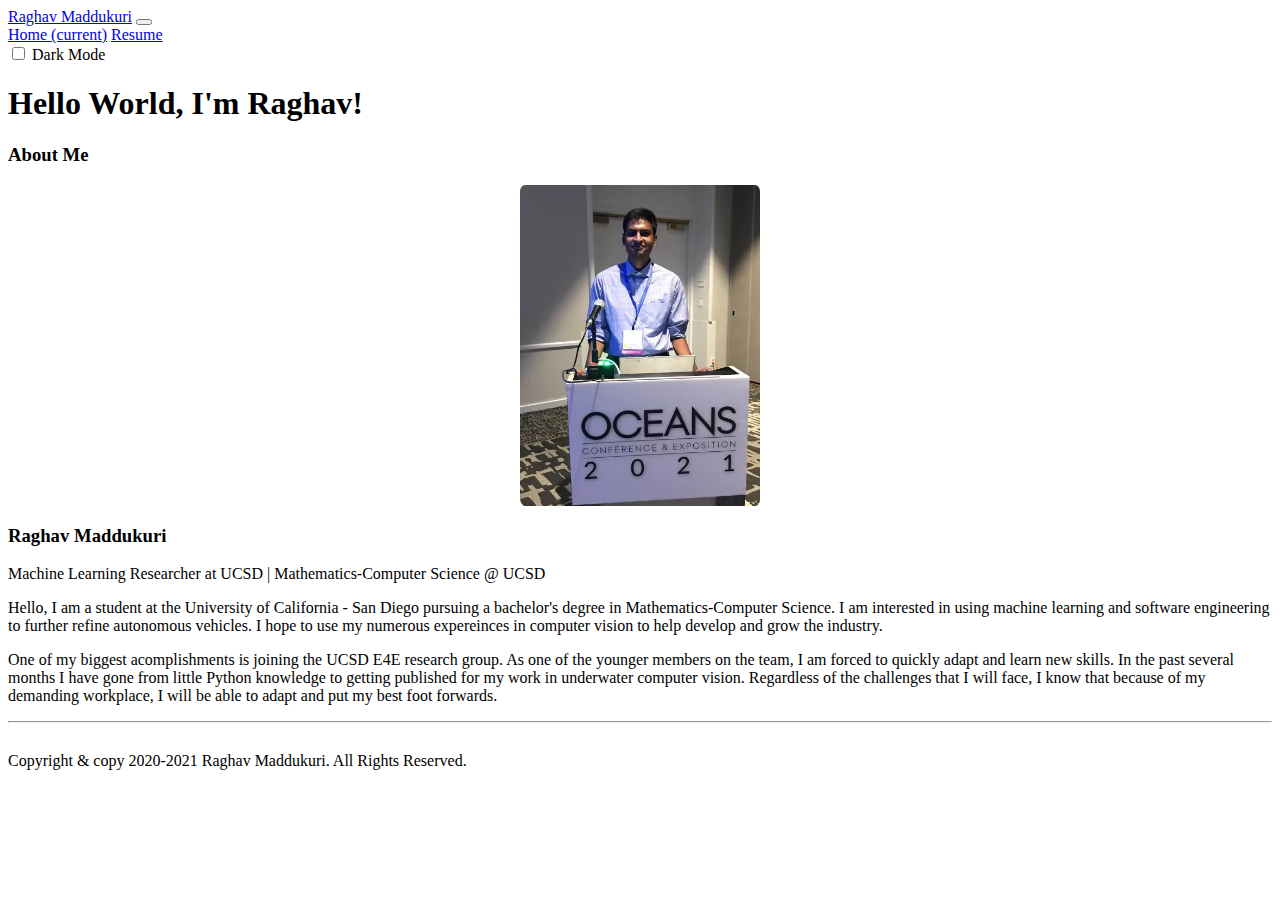
==== index.html @ 7d09486c "typos fixed" ====
<!doctype html>
<html lang="en">

<head>
  <!-- Required meta tags -->
  <meta charset="utf-8">
  <meta name="viewport" content="width=device-width, initial-scale=1, shrink-to-fit=no">

  <!-- Bootstrap CSS -->
  <link rel="stylesheet" href="https://cdn.jsdelivr.net/npm/bootstrap@4.5.3/dist/css/bootstrap.min.css"
    integrity="sha384-TX8t27EcRE3e/ihU7zmQxVncDAy5uIKz4rEkgIXeMed4M0jlfIDPvg6uqKI2xXr2" crossorigin="anonymous">

  <!-- Custom CSS -->
  <link href="styles.css" rel="stylesheet">
  <link rel="stylesheet" href="dark-mode.css">

  <!-- Favicon -->
  <link rel="icon" href="assets/img/jpg-png/favicon.jpg" type="image/jpg" alt="Favicon">

  <!-- Meta -->
  <meta name="Description" content="Raghav Maddukur's personal website. This is the main page.">

  <title>Raghav Maddukuri - Mathematics-Computer Science @ University of California San Diego</title>
</head>

<body>
  <nav class="navbar navbar-expand-lg navbar-light bg-light">
    <a class="navbar-brand" href="index.html">Raghav Maddukuri</a>
    <button class="navbar-toggler" type="button" data-toggle="collapse" data-target="#navbarNavAltMarkup"
      aria-controls="navbarNavAltMarkup" aria-expanded="false" aria-label="Toggle navigation">
      <span class="navbar-toggler-icon"></span>
    </button>
    <div class="collapse navbar-collapse" id="navbarNavAltMarkup">
      <div class="navbar-nav">
        <a class="nav-item nav-link active" href="index.html">Home <span class="sr-only">(current)</span></a>
        <!-- <a class="nav-item nav-link" href="projects.html">Projects</a> -->
        <a class="nav-item nav-link" href="resume.html">Resume</a>
      </div>
    </div>

    <div class="custom-control custom-switch">
      <input type="checkbox" class="custom-control-input" id="darkSwitch" />
      <label class="custom-control-label" for="darkSwitch">Dark Mode</label>
    </div>
    <script src="dark-mode-switch.min.js"></script>
  </nav>

  <div class="jumbotron jumbotron-fluid bg-light">
    <div class="container">
      <h1>Hello World, I'm Raghav!</h1>
    </div>
  </div>

  <div class="container">
    <div class="row">
      <div class="col-lg-3 text-center">
        <h3>About Me</h3>
      </div>
    </div>
    <div class="row profile">
      <div class="col-lg-3">
        <picture>
          <source type="image/webp" srcset="assets/img/webp/profile-img.webp">
          <img src="assets/img/jpg-png/profile-img.jpg" alt="Profile Picture of Raghav">
        </picture>
      </div>
      <div class="col-lg-9">
        <h3>Raghav Maddukuri</h3>
        <p class="font-italic">Machine Learning Researcher at UCSD | Mathematics-Computer Science @ UCSD</p>
        <p>Hello, I am a student at the University of California - San Diego pursuing a bachelor's degree in Mathematics-Computer Science.
          I am interested in using machine learning and software engineering to further refine autonomous vehicles. I hope to use my numerous
          expereinces in computer vision to help develop and grow the industry.</p>
        <p>One of my biggest acomplishments is joining the UCSD E4E research group. As one of the younger members on the team, I am forced to quickly adapt and learn new skills.
          In the past several months I have gone from little Python knowledge to getting published for my work in underwater computer vision.
          Regardless of the challenges that I will face, I know that because of my demanding workplace, I will be able to adapt and put my best foot forwards.</p>
      </div>
    </div>
    <hr />
  </div>

  <footer class="footer">
    <div class="container">
      <span class="text-muted">Copyright & copy 2020-2021 Raghav Maddukuri. All Rights Reserved.</span>
    </div>
  </footer>

  <script src="https://code.jquery.com/jquery-3.5.1.slim.min.js"
    integrity="sha384-DfXdz2htPH0lsSSs5nCTpuj/zy4C+OGpamoFVy38MVBnE+IbbVYUew+OrCXaRkfj"
    crossorigin="anonymous"></script>
  <script src="https://cdn.jsdelivr.net/npm/bootstrap@4.5.3/dist/js/bootstrap.bundle.min.js"
    integrity="sha384-ho+j7jyWK8fNQe+A12Hb8AhRq26LrZ/JpcUGGOn+Y7RsweNrtN/tE3MoK7ZeZDyx"
    crossorigin="anonymous"></script>
</body>

</html>
---- styles.css ----
html {
  scroll-behavior: smooth;
}

.profile img {
  margin: 15px auto;
  display: block;
  width: 15rem;
  border-radius: 2%;
}

.edu img {
  margin: 15px auto;
  display: block;
  width: 5rem;
  border-radius: 4%;
}

.footer {
  bottom: 0;
  width: 100%;
  height: 60px;
  line-height: 60px;
}
---- dark-mode.css ----
[data-theme="dark"] {
  background-color: #111 !important;
  color: #eee;
}

[data-theme="dark"] .navbar a {
  color: #eee !important;
}

[data-theme="dark"] .bg-light {
  background-color: #333 !important;
}

[data-theme="dark"] .bg-white {
  background-color: #000 !important;
}

[data-theme="dark"] .bg-black {
  background-color: #eee !important;
}
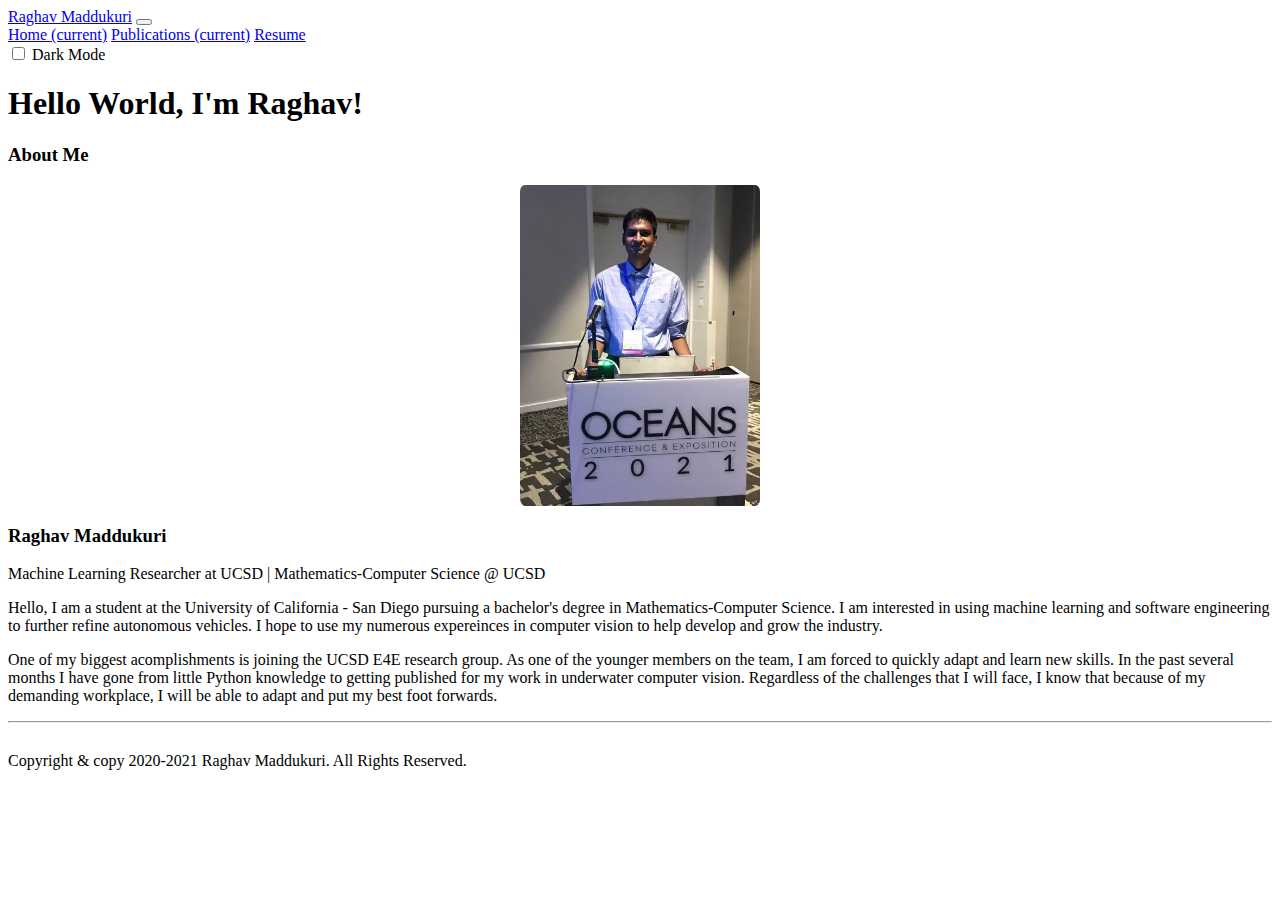
==== commit ae41156d: "fixed nabar fr this time" ====
--- a/index.html
+++ b/index.html
@@ -18,7 +18,7 @@
   <link rel="icon" href="assets/img/jpg-png/favicon.jpg" type="image/jpg" alt="Favicon">
 
   <!-- Meta -->
-  <meta name="Description" content="Raghav Maddukur's personal website. This is the main page.">
+  <meta name="Description" content="Raghav Maddukuri's personal website. This is the main page.">
 
   <title>Raghav Maddukuri - Mathematics-Computer Science @ University of California San Diego</title>
 </head>
@@ -33,6 +33,7 @@
     <div class="collapse navbar-collapse" id="navbarNavAltMarkup">
       <div class="navbar-nav">
         <a class="nav-item nav-link active" href="index.html">Home <span class="sr-only">(current)</span></a>
+        <a class="nav-item nav-link" href="publications.html">Publications <span class="sr-only">(current)</span></a>
         <!-- <a class="nav-item nav-link" href="projects.html">Projects</a> -->
         <a class="nav-item nav-link" href="resume.html">Resume</a>
       </div>
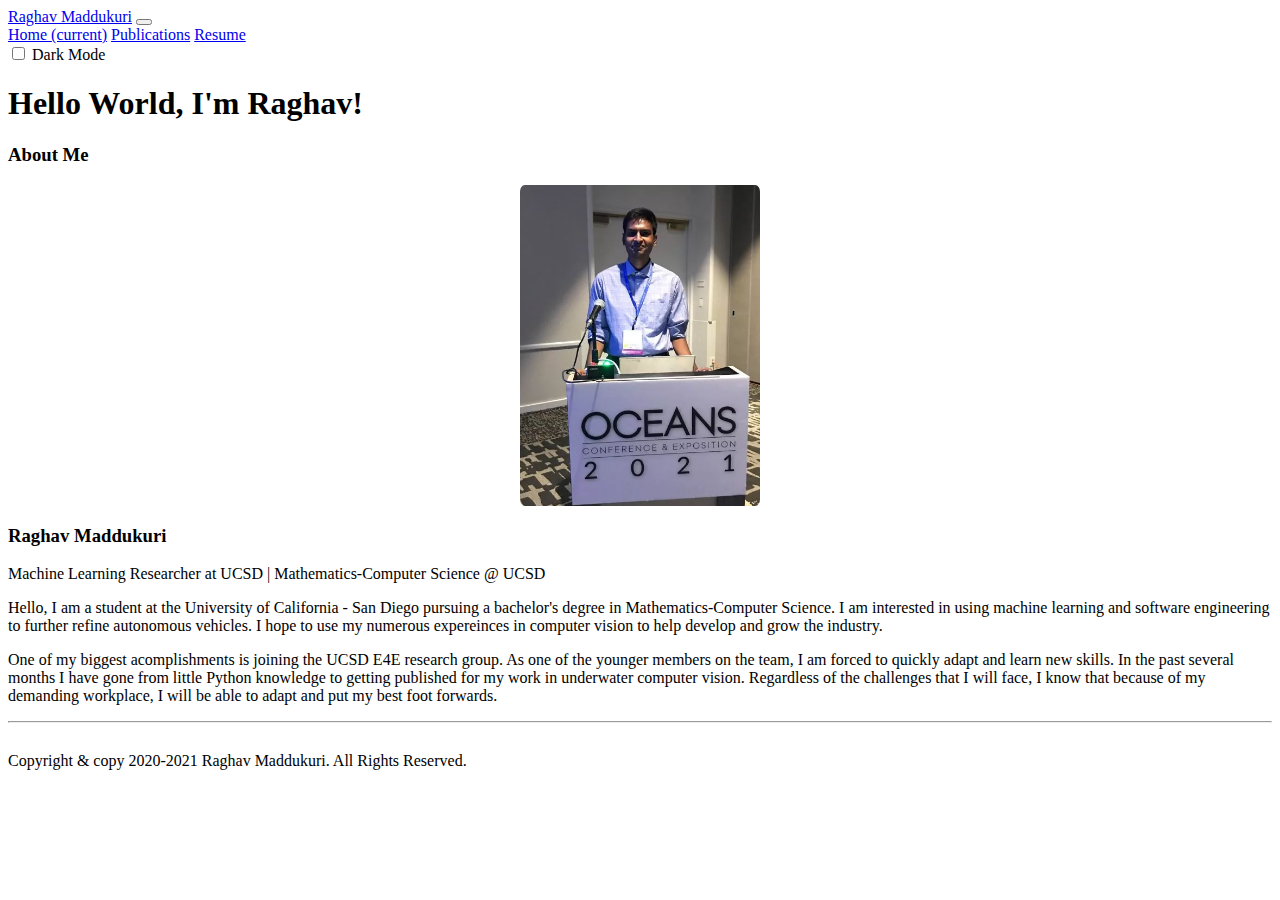
==== commit 2a893d44: "fr this time" ====
--- a/index.html
+++ b/index.html
@@ -33,7 +33,7 @@
     <div class="collapse navbar-collapse" id="navbarNavAltMarkup">
       <div class="navbar-nav">
         <a class="nav-item nav-link active" href="index.html">Home <span class="sr-only">(current)</span></a>
-        <a class="nav-item nav-link" href="publications.html">Publications <span class="sr-only">(current)</span></a>
+        <a class="nav-item nav-link" href="publications.html">Publications</a>
         <!-- <a class="nav-item nav-link" href="projects.html">Projects</a> -->
         <a class="nav-item nav-link" href="resume.html">Resume</a>
       </div>
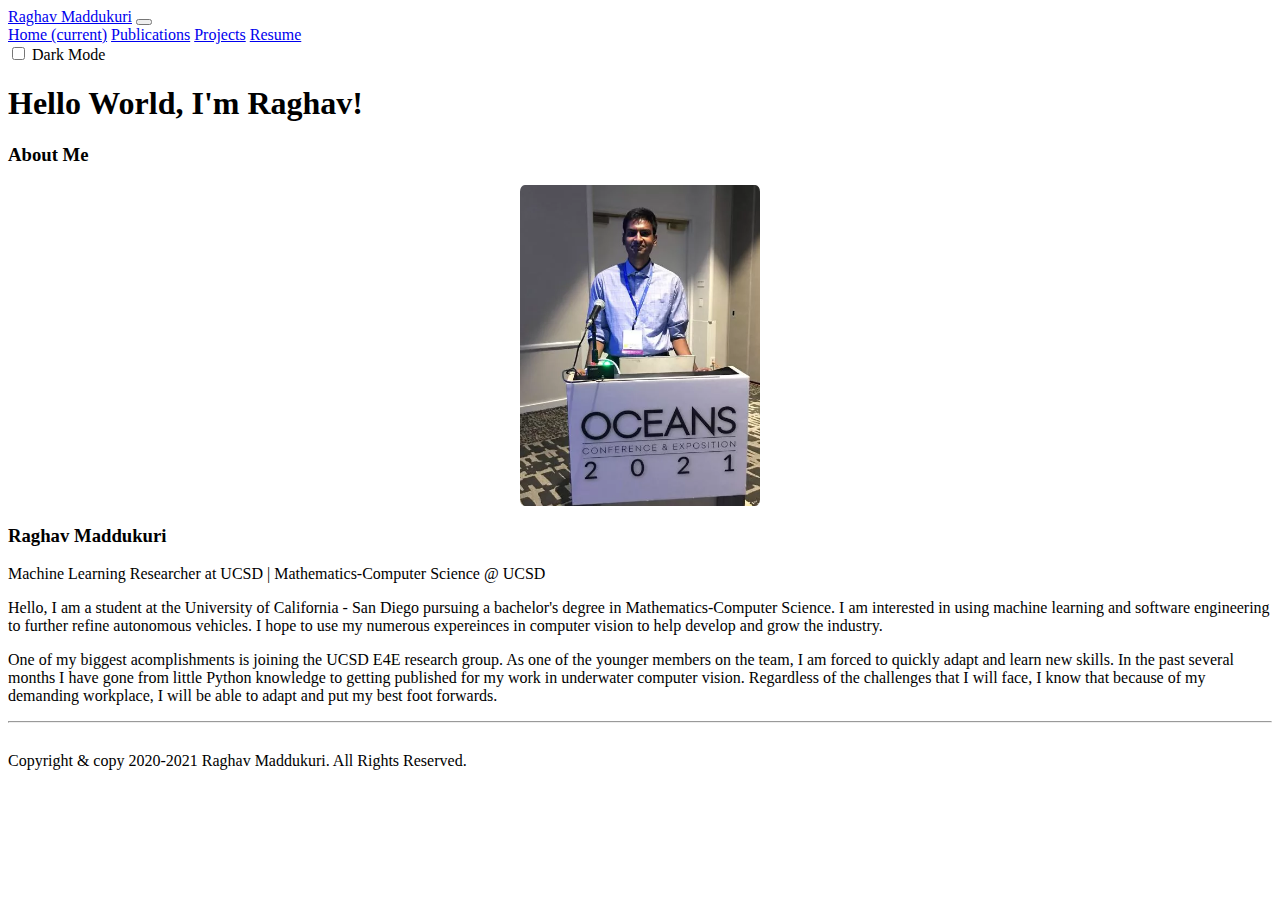
==== commit 9be3809b: "fixing things" ====
--- a/index.html
+++ b/index.html
@@ -34,7 +34,7 @@
       <div class="navbar-nav">
         <a class="nav-item nav-link active" href="index.html">Home <span class="sr-only">(current)</span></a>
         <a class="nav-item nav-link" href="publications.html">Publications</a>
-        <!-- <a class="nav-item nav-link" href="projects.html">Projects</a> -->
+        <a class="nav-item nav-link" href="projects.html">Projects</a>
         <a class="nav-item nav-link" href="resume.html">Resume</a>
       </div>
     </div>
--- a/styles.css
+++ b/styles.css
@@ -21,4 +21,10 @@
   width: 100%;
   height: 60px;
   line-height: 60px;
-}+}
+
+.post {
+  width: 1500px;
+  margin-left: 12px ;
+  margin-right: 12px ;
+  }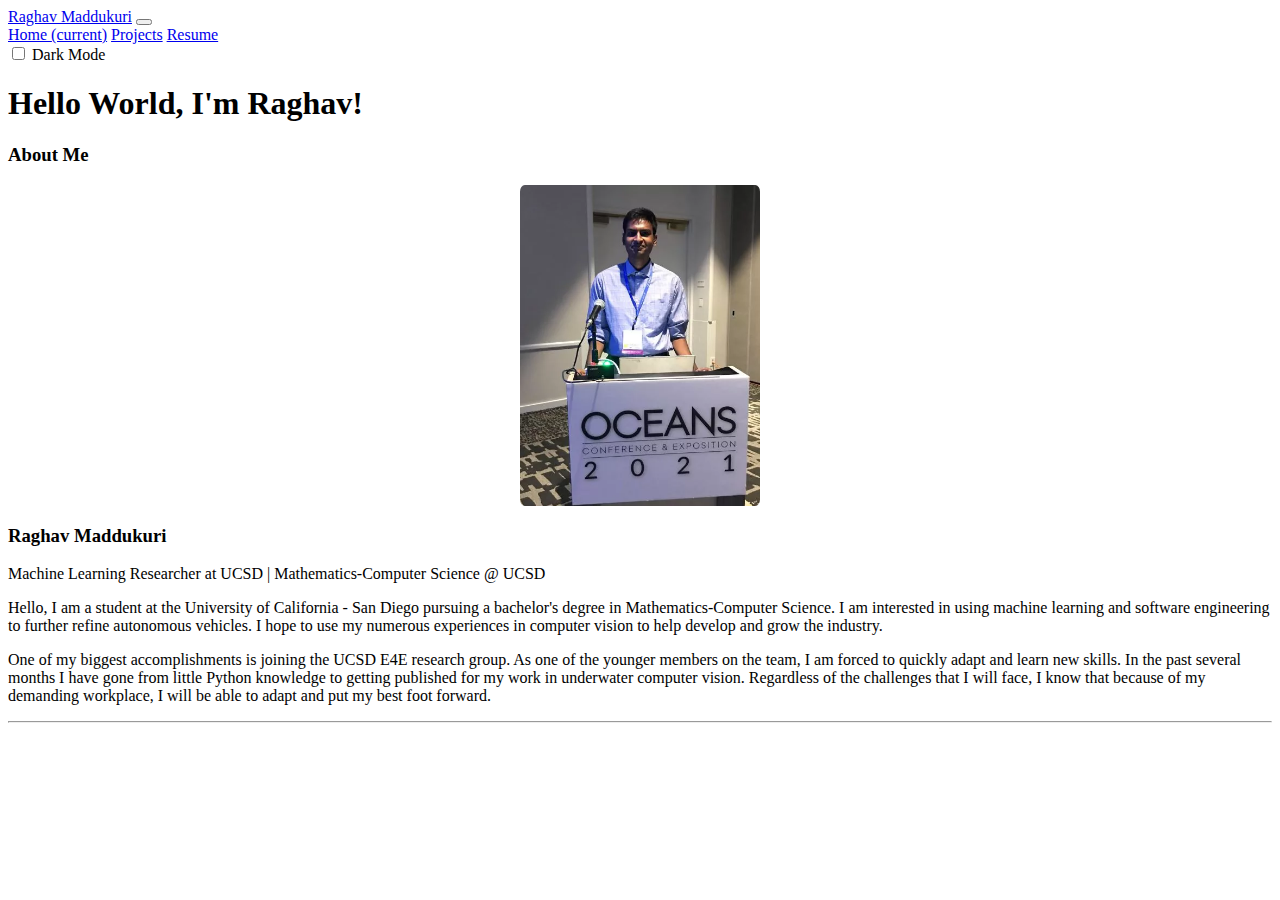
==== commit a18cef8b: "added alot" ====
--- a/index.html
+++ b/index.html
@@ -33,7 +33,6 @@
     <div class="collapse navbar-collapse" id="navbarNavAltMarkup">
       <div class="navbar-nav">
         <a class="nav-item nav-link active" href="index.html">Home <span class="sr-only">(current)</span></a>
-        <a class="nav-item nav-link" href="publications.html">Publications</a>
         <a class="nav-item nav-link" href="projects.html">Projects</a>
         <a class="nav-item nav-link" href="resume.html">Resume</a>
       </div>
@@ -70,20 +69,20 @@
         <p class="font-italic">Machine Learning Researcher at UCSD | Mathematics-Computer Science @ UCSD</p>
         <p>Hello, I am a student at the University of California - San Diego pursuing a bachelor's degree in Mathematics-Computer Science.
           I am interested in using machine learning and software engineering to further refine autonomous vehicles. I hope to use my numerous
-          expereinces in computer vision to help develop and grow the industry.</p>
-        <p>One of my biggest acomplishments is joining the UCSD E4E research group. As one of the younger members on the team, I am forced to quickly adapt and learn new skills.
+          experiences in computer vision to help develop and grow the industry.</p>
+        <p>One of my biggest accomplishments is joining the UCSD E4E research group. As one of the younger members on the team, I am forced to quickly adapt and learn new skills.
           In the past several months I have gone from little Python knowledge to getting published for my work in underwater computer vision.
-          Regardless of the challenges that I will face, I know that because of my demanding workplace, I will be able to adapt and put my best foot forwards.</p>
+          Regardless of the challenges that I will face, I know that because of my demanding workplace, I will be able to adapt and put my best foot forward.</p>
       </div>
     </div>
     <hr />
   </div>
-
+<!-- 
   <footer class="footer">
     <div class="container">
-      <span class="text-muted">Copyright & copy 2020-2021 Raghav Maddukuri. All Rights Reserved.</span>
+      <span class="text-muted">Copyright 2020-2021 Raghav Maddukuri. All Rights Reserved.</span>
     </div>
-  </footer>
+  </footer> -->
 
   <script src="https://code.jquery.com/jquery-3.5.1.slim.min.js"
     integrity="sha384-DfXdz2htPH0lsSSs5nCTpuj/zy4C+OGpamoFVy38MVBnE+IbbVYUew+OrCXaRkfj"
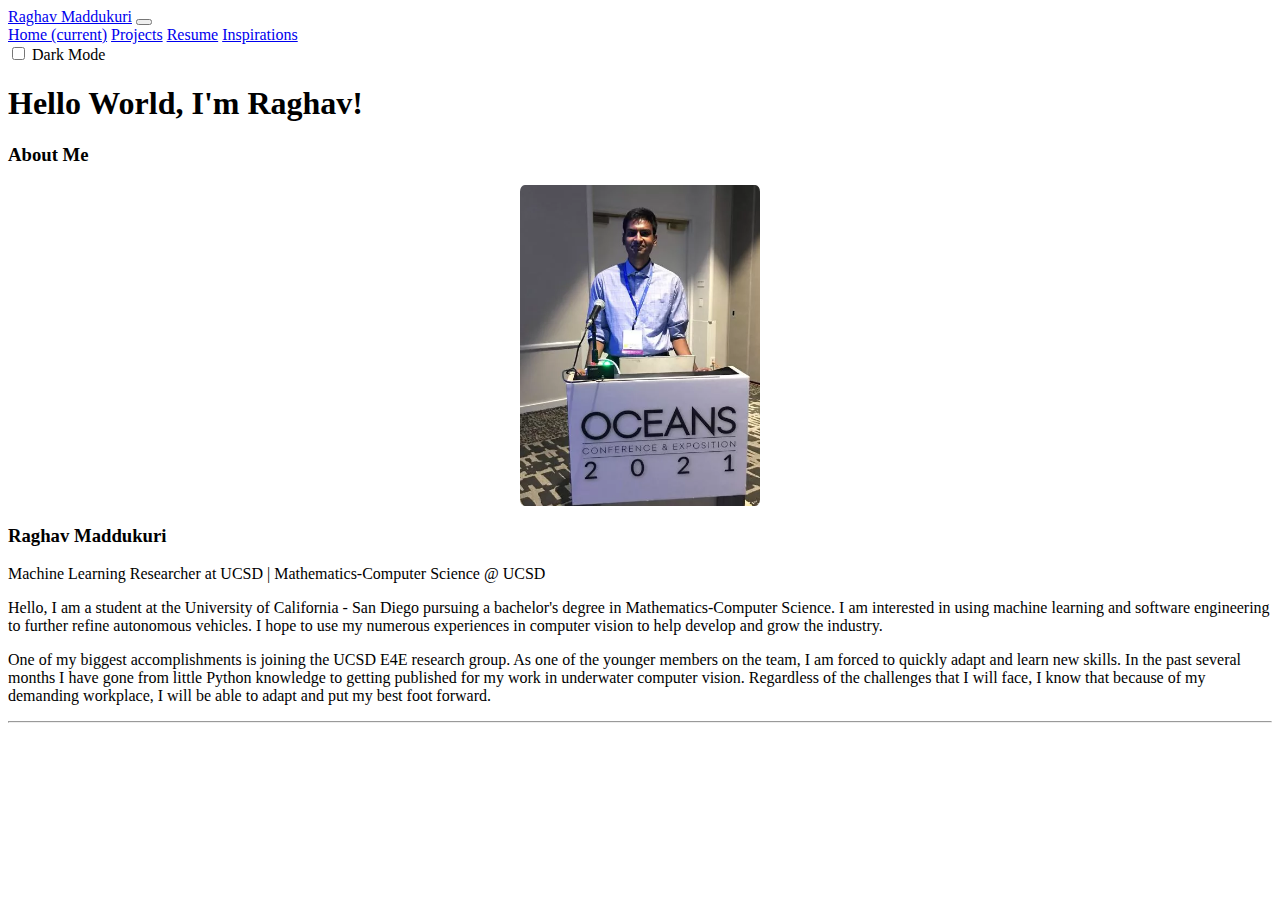
==== commit 095035b2: "added inspirations" ====
--- a/index.html
+++ b/index.html
@@ -35,6 +35,7 @@
         <a class="nav-item nav-link active" href="index.html">Home <span class="sr-only">(current)</span></a>
         <a class="nav-item nav-link" href="projects.html">Projects</a>
         <a class="nav-item nav-link" href="resume.html">Resume</a>
+        <a class="nav-item nav-link" href="works.html">Inspirations</a>
       </div>
     </div>
 
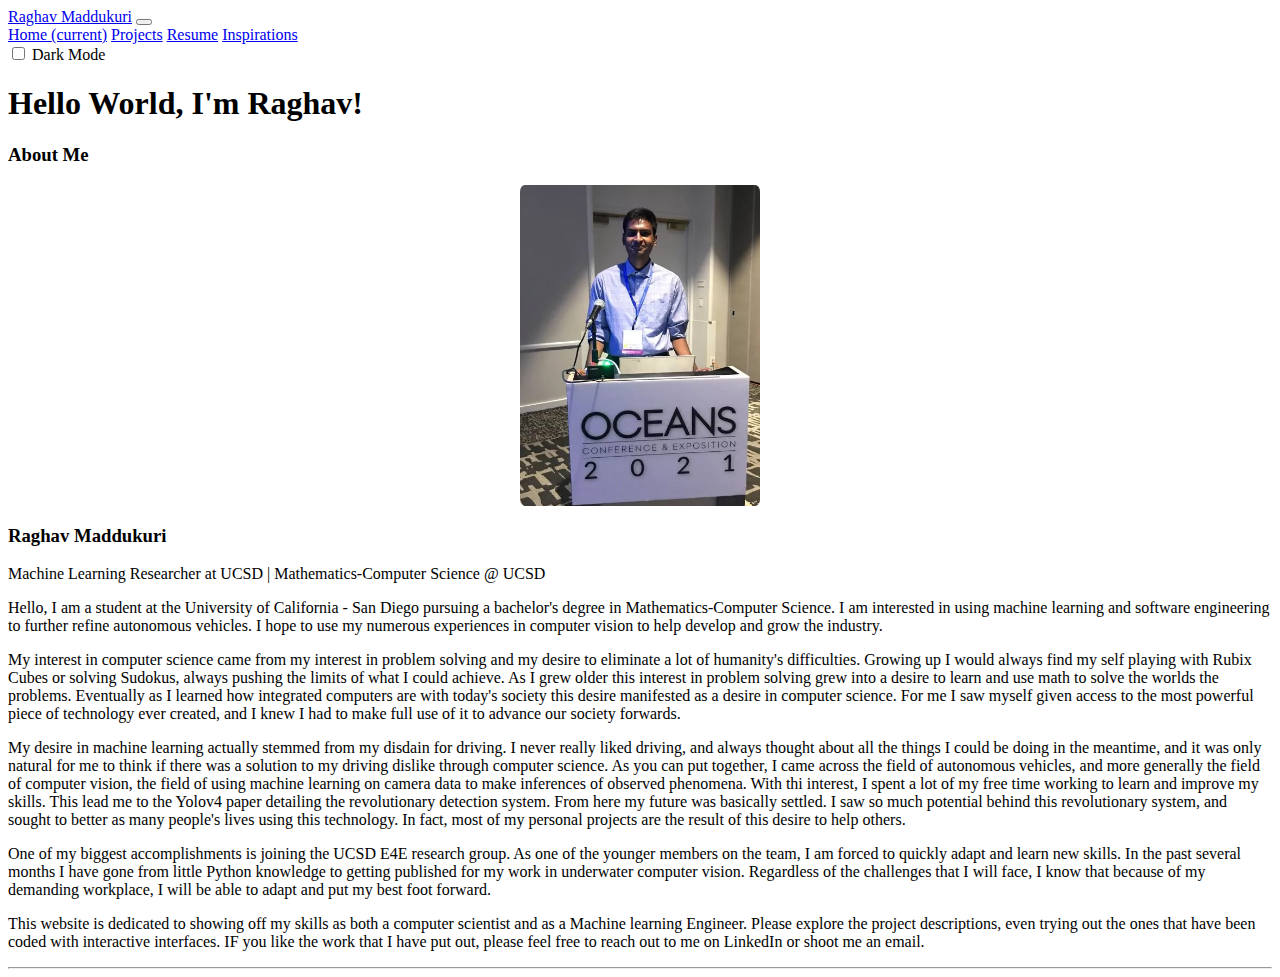
==== commit e415ae69: "added more to about me" ====
--- a/index.html
+++ b/index.html
@@ -71,9 +71,19 @@
         <p>Hello, I am a student at the University of California - San Diego pursuing a bachelor's degree in Mathematics-Computer Science.
           I am interested in using machine learning and software engineering to further refine autonomous vehicles. I hope to use my numerous
           experiences in computer vision to help develop and grow the industry.</p>
+        <p> My interest in computer science came from my interest in problem solving and my desire to eliminate a lot of humanity's difficulties. Growing up I would always find my self playing with Rubix Cubes or solving Sudokus, always
+          pushing the limits of what I could achieve. As I grew older this interest in problem solving grew into a desire to learn and use math to solve the worlds the problems. Eventually as I learned how integrated computers are with today's society this desire 
+        manifested as a desire in computer science. For me I saw myself given access to the most powerful piece of technology ever created, and I knew I had to make full use of it to advance our society forwards.  </p>
+        <p>My desire in machine learning actually stemmed from my disdain for driving. I never really liked driving, and always thought about all the things I could be doing in the meantime, and it was only natural for me to think if there was a solution to my driving dislike through computer science.
+          As you can put together, I came across the field of autonomous vehicles, and more generally the field of computer vision, the field of using machine learning on camera data to make inferences of observed phenomena. With thi interest, I spent a lot of my free time working to learn and improve my skills.
+          This lead me to the Yolov4 paper detailing the revolutionary detection system. From here my future was basically settled. I saw so much potential behind this revolutionary system, and sought to better as many people's lives using this technology. In fact, most of my personal projects are the result of this desire to help others.
+        </p>
         <p>One of my biggest accomplishments is joining the UCSD E4E research group. As one of the younger members on the team, I am forced to quickly adapt and learn new skills.
           In the past several months I have gone from little Python knowledge to getting published for my work in underwater computer vision.
           Regardless of the challenges that I will face, I know that because of my demanding workplace, I will be able to adapt and put my best foot forward.</p>
+        <p>This website is dedicated to showing off my skills as both a computer scientist and as a Machine learning Engineer. Please explore the project descriptions, even trying out the ones that
+          have been coded with interactive interfaces. IF you like the work that I have put out, please feel free to reach out to me on LinkedIn or shoot me an email. 
+        </p>
       </div>
     </div>
     <hr />
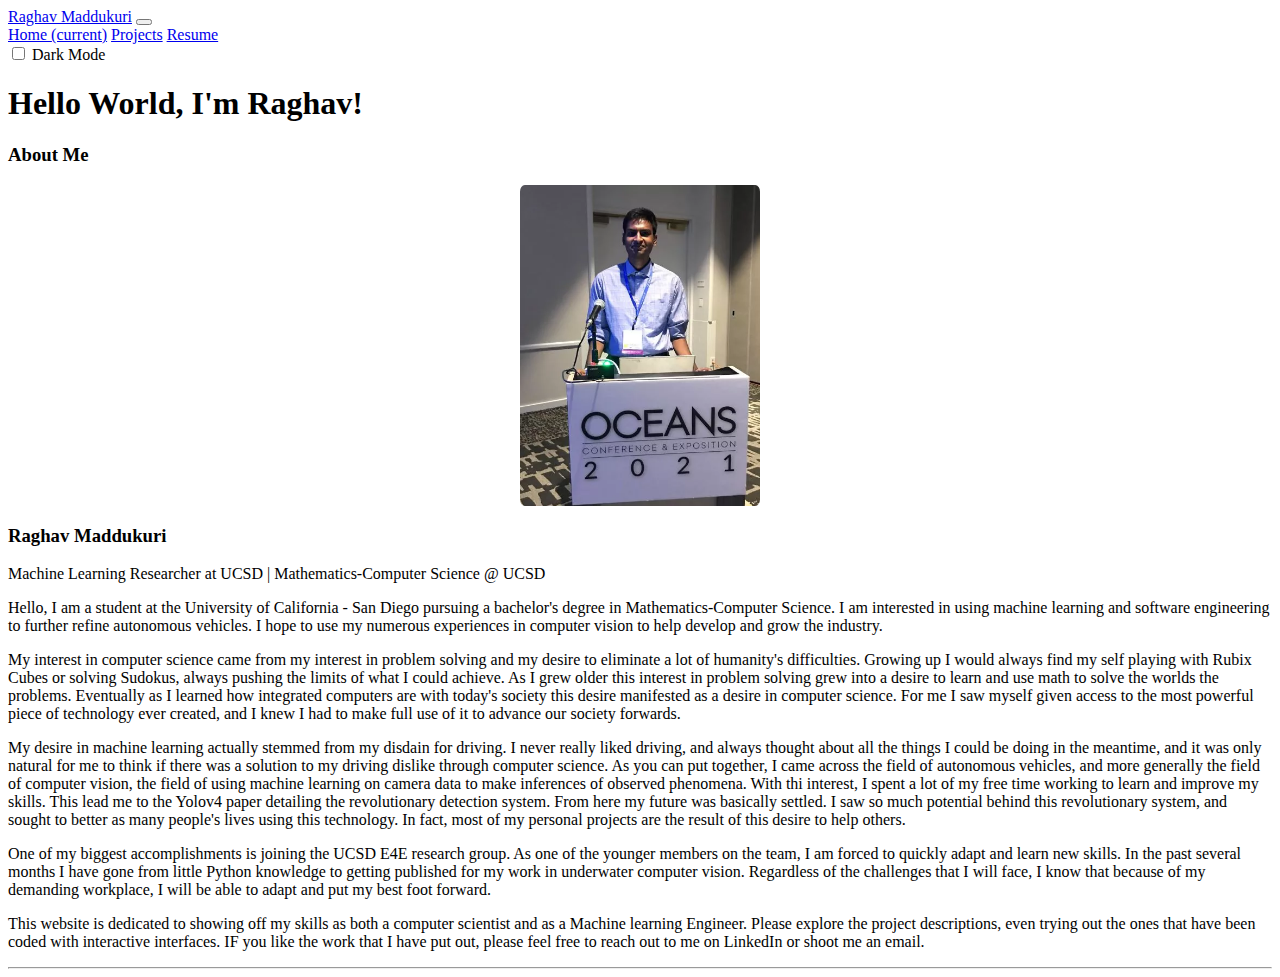
==== commit f1cef13c: "removed inspirations" ====
--- a/index.html
+++ b/index.html
@@ -35,7 +35,6 @@
         <a class="nav-item nav-link active" href="index.html">Home <span class="sr-only">(current)</span></a>
         <a class="nav-item nav-link" href="projects.html">Projects</a>
         <a class="nav-item nav-link" href="resume.html">Resume</a>
-        <a class="nav-item nav-link" href="works.html">Inspirations</a>
       </div>
     </div>
 
